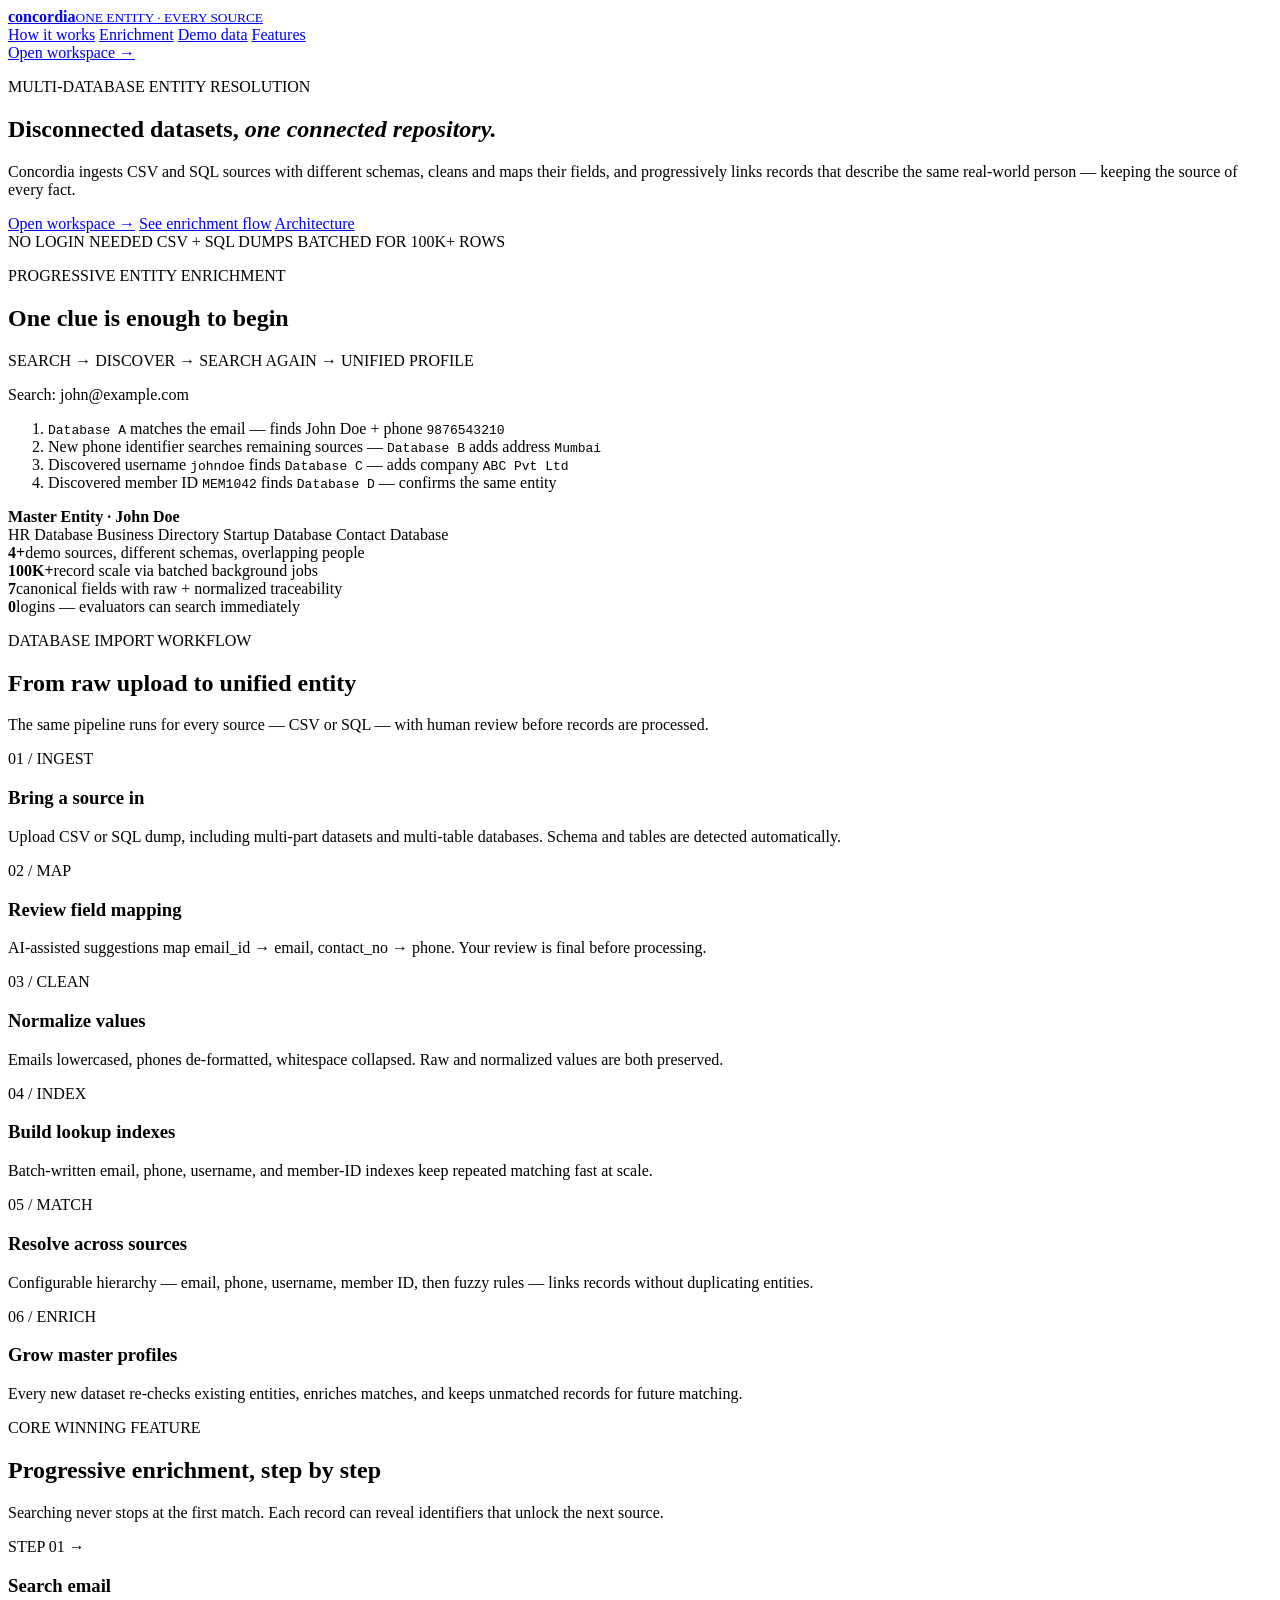
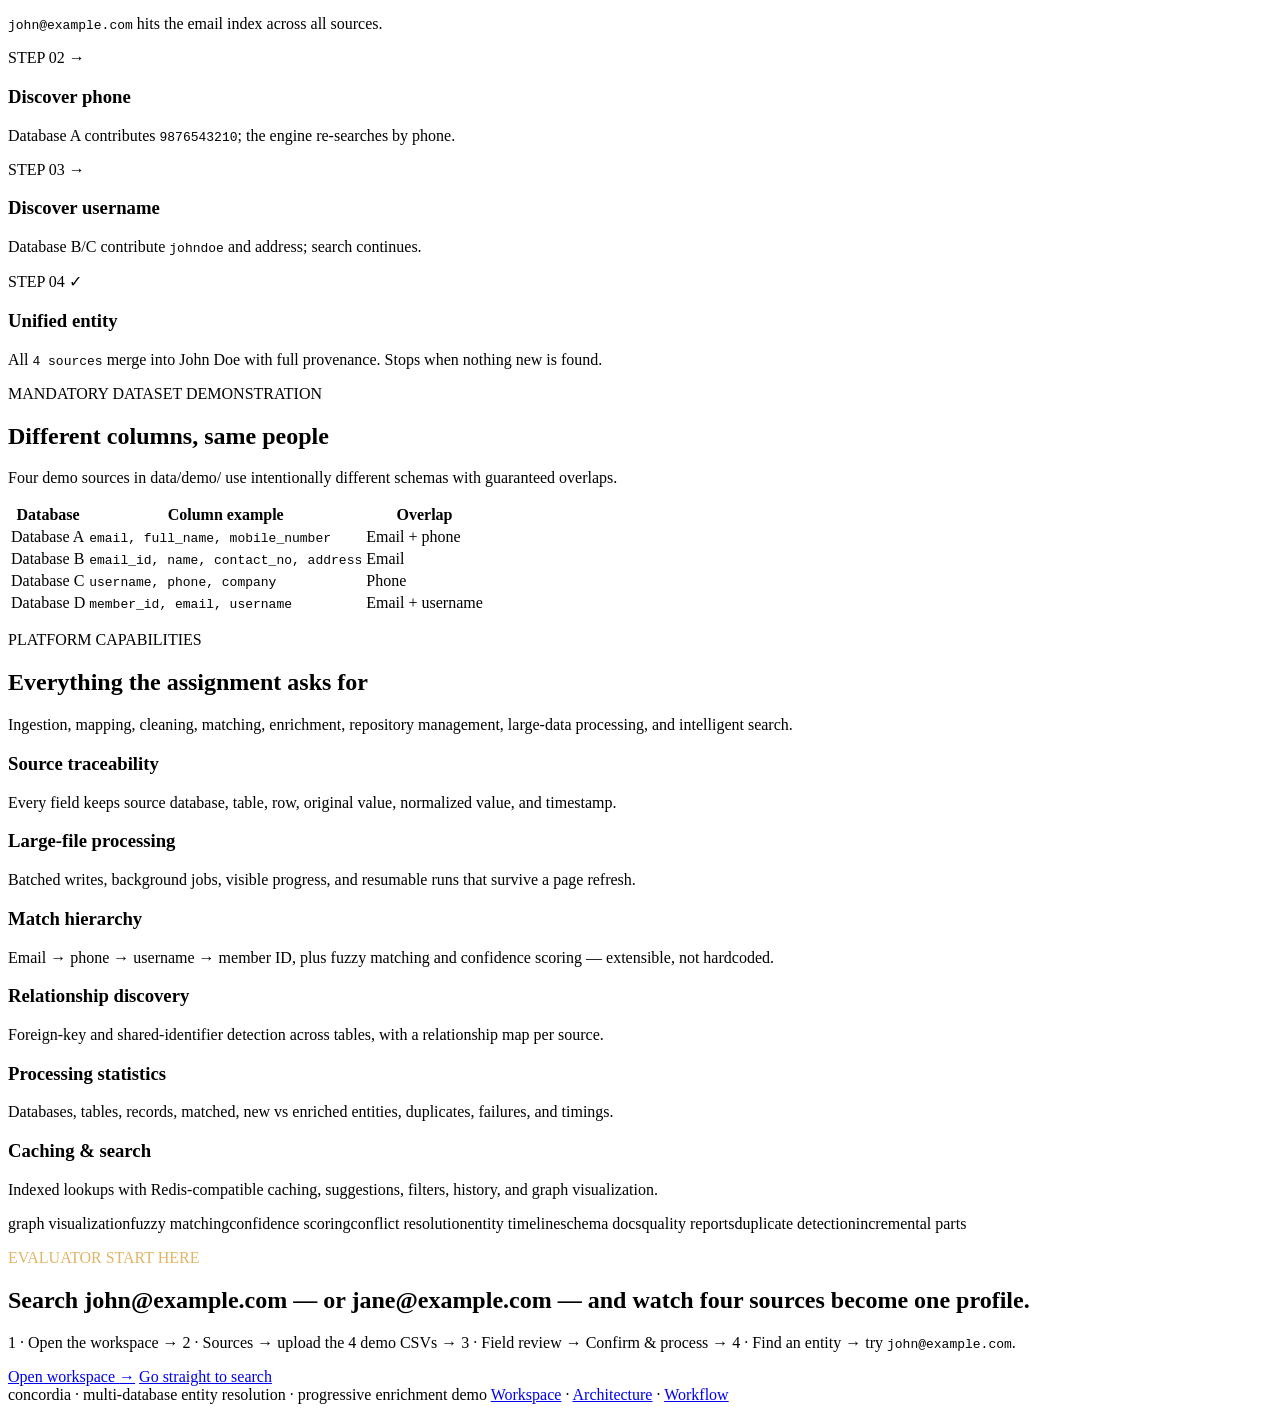
==== frontend/index.html @ e7b0c4af "Concordia: entity resolution platform with auth-first flow" ====
<!doctype html>
<html lang="en">
<head>
    <meta charset="UTF-8">
    <meta name="viewport" content="width=device-width, initial-scale=1.0">
    <meta name="theme-color" content="#173b35">
    <meta name="description" content="Concordia — a multi-database entity resolution platform with progressive entity enrichment. Connect CSV and SQL sources into one searchable master repository.">
    <title>Concordia | Multi-Database Entity Resolution</title>
    <link rel="preconnect" href="https://fonts.googleapis.com">
    <link rel="preconnect" href="https://fonts.gstatic.com" crossorigin>
    <link href="https://fonts.googleapis.com/css2?family=DM+Mono:wght@400;500&family=DM+Sans:wght@400;500;600;700&family=Newsreader:opsz,wght@6..72,500;6..72,600&display=swap" rel="stylesheet">
    <link rel="stylesheet" href="/css/styles.css?v=3">
    <link rel="stylesheet" href="/css/landing.css?v=2">
</head>
<body class="landing">
    <nav class="landing-nav" aria-label="Landing navigation">
        <div class="landing-nav-inner">
            <a class="landing-brand" href="/index.html" aria-label="Concordia home">
                <span class="brand-mark" aria-hidden="true" style="border-color:#87aa98"><i></i><i></i><i></i></span>
                <span><strong>concordia</strong><small>ONE ENTITY · EVERY SOURCE</small></span>
            </a>
            <div class="landing-links">
                <a href="#how">How it works</a>
                <a href="#enrichment">Enrichment</a>
                <a href="#demo-data">Demo data</a>
                <a href="#features">Features</a>
            </div>
            <a class="button button-dark" href="/login.html">Open workspace <span aria-hidden="true">→</span></a>
        </div>
    </nav>

    <main>
        <div class="landing-wrap">
            <section class="hero">
                <div>
                    <p class="eyebrow">MULTI-DATABASE ENTITY RESOLUTION</p>
                    <h1>Disconnected datasets, <em>one connected repository.</em></h1>
                    <p class="hero-intro">Concordia ingests CSV and SQL sources with different schemas, cleans and maps their fields, and progressively links records that describe the same real-world person — keeping the source of every fact.</p>
                    <div class="hero-cta">
                        <a class="button button-dark" href="/login.html">Open workspace <span aria-hidden="true">→</span></a>
                        <a class="button button-quiet" href="#enrichment">See enrichment flow</a>
                        <a class="button button-outline" href="/architecture.html">Architecture</a>
                    </div>
                    <div class="hero-meta">
                        <span>NO LOGIN NEEDED</span>
                        <span>CSV + SQL DUMPS</span>
                        <span>BATCHED FOR 100K+ ROWS</span>
                    </div>
                </div>
                <article class="demo-card" aria-label="Progressive enrichment example">
                    <div class="demo-card-head">
                        <p class="eyebrow">PROGRESSIVE ENTITY ENRICHMENT</p>
                        <h2>One clue is enough to begin</h2>
                        <p>SEARCH → DISCOVER → SEARCH AGAIN → UNIFIED PROFILE</p>
                    </div>
                    <p class="demo-query">Search: john@example.com</p>
                    <ol class="demo-steps">
                        <li data-step="1"><code>Database A</code> matches the email — finds John Doe + phone <code>9876543210</code></li>
                        <li data-step="2">New phone identifier searches remaining sources — <code>Database B</code> adds address <code>Mumbai</code></li>
                        <li data-step="3">Discovered username <code>johndoe</code> finds <code>Database C</code> — adds company <code>ABC Pvt Ltd</code></li>
                        <li data-step="4">Discovered member ID <code>MEM1042</code> finds <code>Database D</code> — confirms the same entity</li>
                    </ol>
                    <div class="demo-entity">
                        <strong>Master Entity · John Doe</strong>
                        <div class="source-tags">
                            <span class="source-tag">HR Database</span>
                            <span class="source-tag">Business Directory</span>
                            <span class="source-tag">Startup Database</span>
                            <span class="source-tag">Contact Database</span>
                        </div>
                    </div>
                </article>
            </section>
        </div>

        <div class="strip" aria-label="Platform highlights">
            <div class="landing-wrap strip-inner">
                <div class="strip-cell"><strong>4+</strong><span>demo sources, different schemas, overlapping people</span></div>
                <div class="strip-cell"><strong>100K+</strong><span>record scale via batched background jobs</span></div>
                <div class="strip-cell"><strong>7</strong><span>canonical fields with raw + normalized traceability</span></div>
                <div class="strip-cell"><strong>0</strong><span>logins — evaluators can search immediately</span></div>
            </div>
        </div>

        <div class="landing-wrap">
            <section class="section" id="how">
                <div class="section-head">
                    <p class="eyebrow">DATABASE IMPORT WORKFLOW</p>
                    <h2>From raw upload to unified entity</h2>
                    <p>The same pipeline runs for every source — CSV or SQL — with human review before records are processed.</p>
                </div>
                <div class="steps-grid">
                    <div class="step-card"><span>01 / INGEST</span><h3>Bring a source in</h3><p>Upload CSV or SQL dump, including multi-part datasets and multi-table databases. Schema and tables are detected automatically.</p></div>
                    <div class="step-card"><span>02 / MAP</span><h3>Review field mapping</h3><p>AI-assisted suggestions map email_id → email, contact_no → phone. Your review is final before processing.</p></div>
                    <div class="step-card"><span>03 / CLEAN</span><h3>Normalize values</h3><p>Emails lowercased, phones de-formatted, whitespace collapsed. Raw and normalized values are both preserved.</p></div>
                    <div class="step-card"><span>04 / INDEX</span><h3>Build lookup indexes</h3><p>Batch-written email, phone, username, and member-ID indexes keep repeated matching fast at scale.</p></div>
                    <div class="step-card"><span>05 / MATCH</span><h3>Resolve across sources</h3><p>Configurable hierarchy — email, phone, username, member ID, then fuzzy rules — links records without duplicating entities.</p></div>
                    <div class="step-card"><span>06 / ENRICH</span><h3>Grow master profiles</h3><p>Every new dataset re-checks existing entities, enriches matches, and keeps unmatched records for future matching.</p></div>
                </div>
            </section>

            <section class="section" id="enrichment" style="padding-top:0">
                <div class="section-head">
                    <p class="eyebrow">CORE WINNING FEATURE</p>
                    <h2>Progressive enrichment, step by step</h2>
                    <p>Searching never stops at the first match. Each record can reveal identifiers that unlock the next source.</p>
                </div>
                <div class="flow">
                    <div class="flow-cell"><span class="flow-arrow">STEP 01 →</span><h3>Search email</h3><p><code>john@example.com</code> hits the email index across all sources.</p></div>
                    <div class="flow-cell"><span class="flow-arrow">STEP 02 →</span><h3>Discover phone</h3><p>Database A contributes <code>9876543210</code>; the engine re-searches by phone.</p></div>
                    <div class="flow-cell"><span class="flow-arrow">STEP 03 →</span><h3>Discover username</h3><p>Database B/C contribute <code>johndoe</code> and address; search continues.</p></div>
                    <div class="flow-cell"><span class="flow-arrow">STEP 04 ✓</span><h3>Unified entity</h3><p>All <code>4 sources</code> merge into John Doe with full provenance. Stops when nothing new is found.</p></div>
                </div>
            </section>

            <section class="section" id="demo-data" style="padding-top:0">
                <div class="section-head">
                    <p class="eyebrow">MANDATORY DATASET DEMONSTRATION</p>
                    <h2>Different columns, same people</h2>
                    <p>Four demo sources in <code style="font:11px var(--mono)">data/demo/</code> use intentionally different schemas with guaranteed overlaps.</p>
                </div>
                <table class="schema-table">
                    <thead><tr><th>Database</th><th>Column example</th><th>Overlap</th></tr></thead>
                    <tbody>
                        <tr><td>Database A</td><td><code>email, full_name, mobile_number</code></td><td>Email + phone</td></tr>
                        <tr><td>Database B</td><td><code>email_id, name, contact_no, address</code></td><td>Email</td></tr>
                        <tr><td>Database C</td><td><code>username, phone, company</code></td><td>Phone</td></tr>
                        <tr><td>Database D</td><td><code>member_id, email, username</code></td><td>Email + username</td></tr>
                    </tbody>
                </table>
            </section>

            <section class="section" id="features" style="padding-top:0">
                <div class="section-head">
                    <p class="eyebrow">PLATFORM CAPABILITIES</p>
                    <h2>Everything the assignment asks for</h2>
                    <p>Ingestion, mapping, cleaning, matching, enrichment, repository management, large-data processing, and intelligent search.</p>
                </div>
                <div class="feature-grid">
                    <div class="feature-card"><h3>Source traceability</h3><p>Every field keeps source database, table, row, original value, normalized value, and timestamp.</p></div>
                    <div class="feature-card"><h3>Large-file processing</h3><p>Batched writes, background jobs, visible progress, and resumable runs that survive a page refresh.</p></div>
                    <div class="feature-card"><h3>Match hierarchy</h3><p>Email → phone → username → member ID, plus fuzzy matching and confidence scoring — extensible, not hardcoded.</p></div>
                    <div class="feature-card"><h3>Relationship discovery</h3><p>Foreign-key and shared-identifier detection across tables, with a relationship map per source.</p></div>
                    <div class="feature-card"><h3>Processing statistics</h3><p>Databases, tables, records, matched, new vs enriched entities, duplicates, failures, and timings.</p></div>
                    <div class="feature-card"><h3>Caching &amp; search</h3><p>Indexed lookups with Redis-compatible caching, suggestions, filters, history, and graph visualization.</p></div>
                </div>
                <div class="bonus-strip" aria-label="Bonus features">
                    <span>graph visualization</span><span>fuzzy matching</span><span>confidence scoring</span><span>conflict resolution</span><span>entity timeline</span><span>schema docs</span><span>quality reports</span><span>duplicate detection</span><span>incremental parts</span>
                </div>
            </section>

            <section class="section" style="padding-top:0">
                <div class="cta-panel">
                    <div>
                        <p class="eyebrow" style="color:#e2b566">EVALUATOR START HERE</p>
                        <h2>Search john@example.com — or jane@example.com — and watch four sources become one profile.</h2>
                        <p>1 · Open the workspace → 2 · Sources → upload the 4 demo CSVs → 3 · Field review → Confirm &amp; process → 4 · Find an entity → try <code>john@example.com</code>.</p>
                    </div>
                    <div class="cta-actions">
                        <a class="button button-light" href="/login.html">Open workspace <span aria-hidden="true">→</span></a>
                        <a class="button button-ghostlight" href="/login.html">Go straight to search</a>
                    </div>
                </div>
            </section>
        </div>
    </main>

    <footer class="landing-footer">
        <div class="landing-wrap landing-footer-inner">
            <span>concordia · multi-database entity resolution · progressive enrichment demo</span>
            <span><a href="/login.html">Workspace</a> · <a href="/architecture.html">Architecture</a> · <a href="#how">Workflow</a></span>
        </div>
    </footer>
</body>
</html>
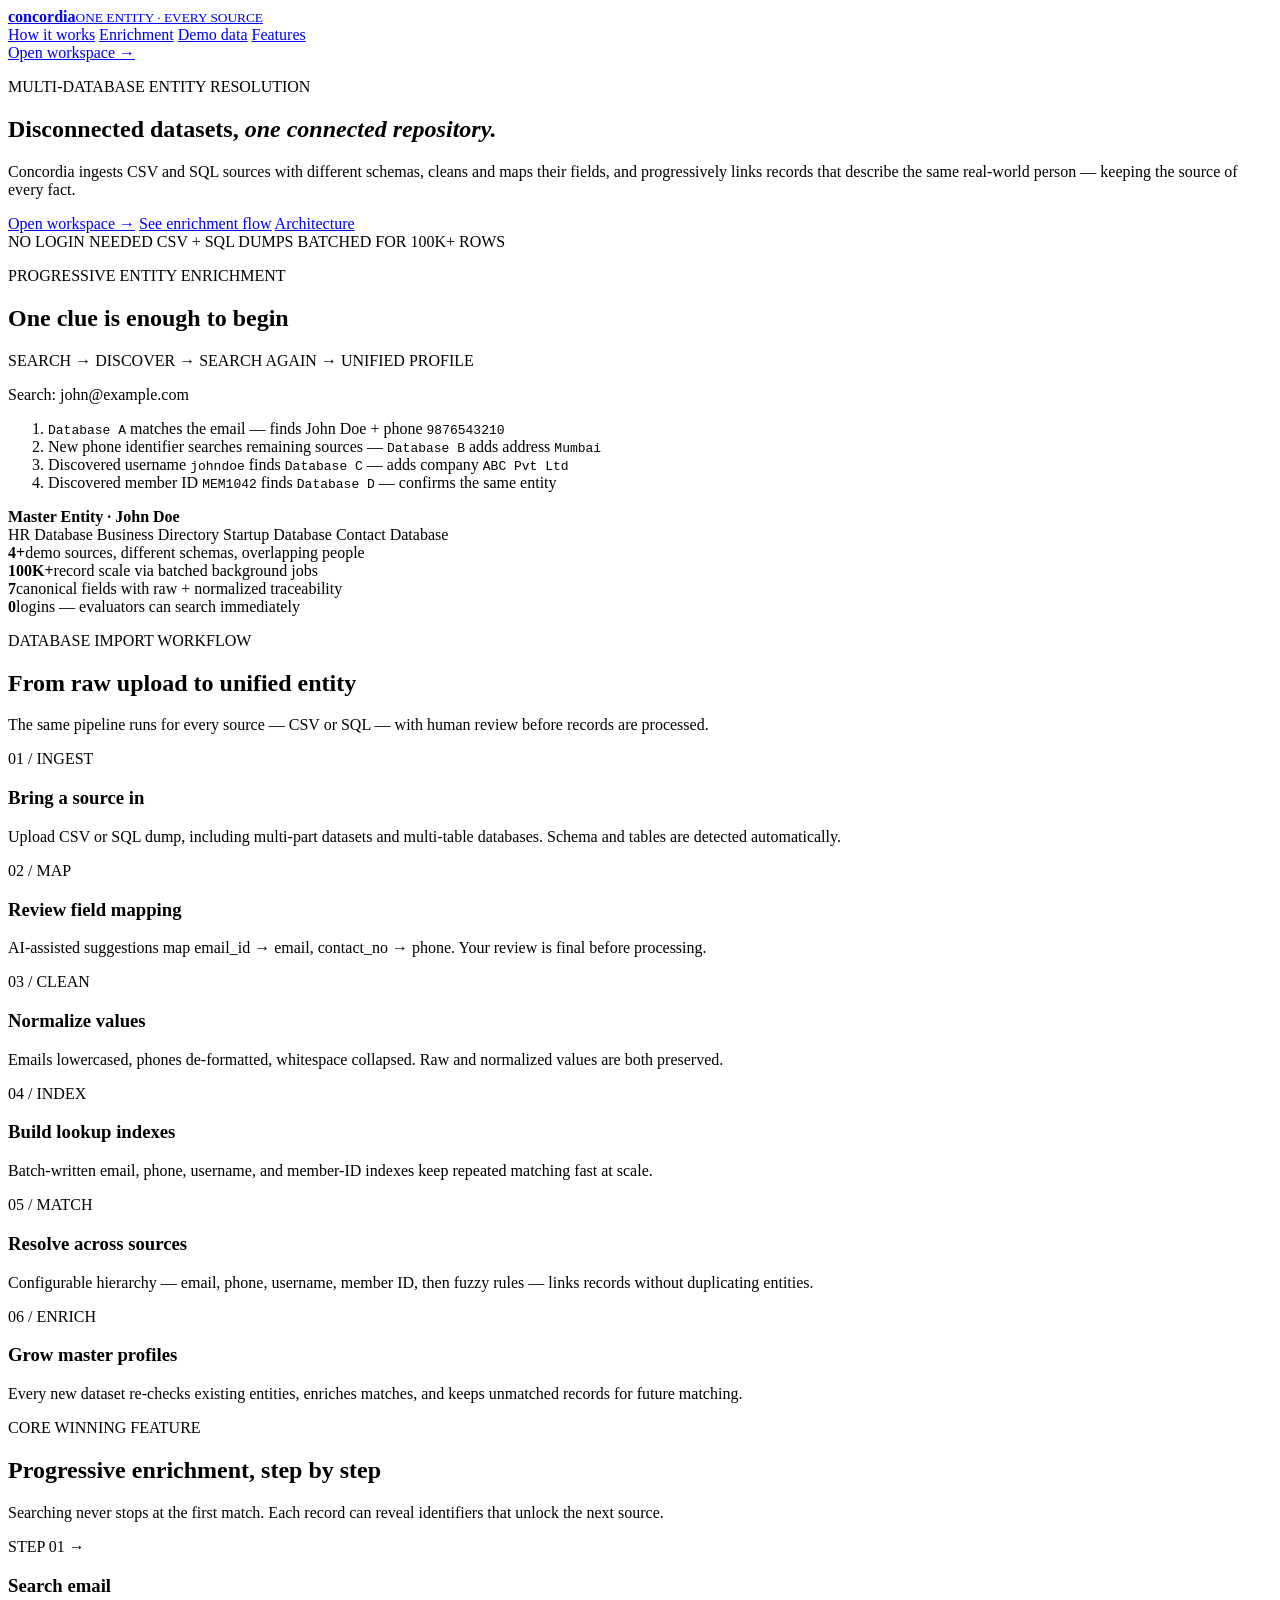
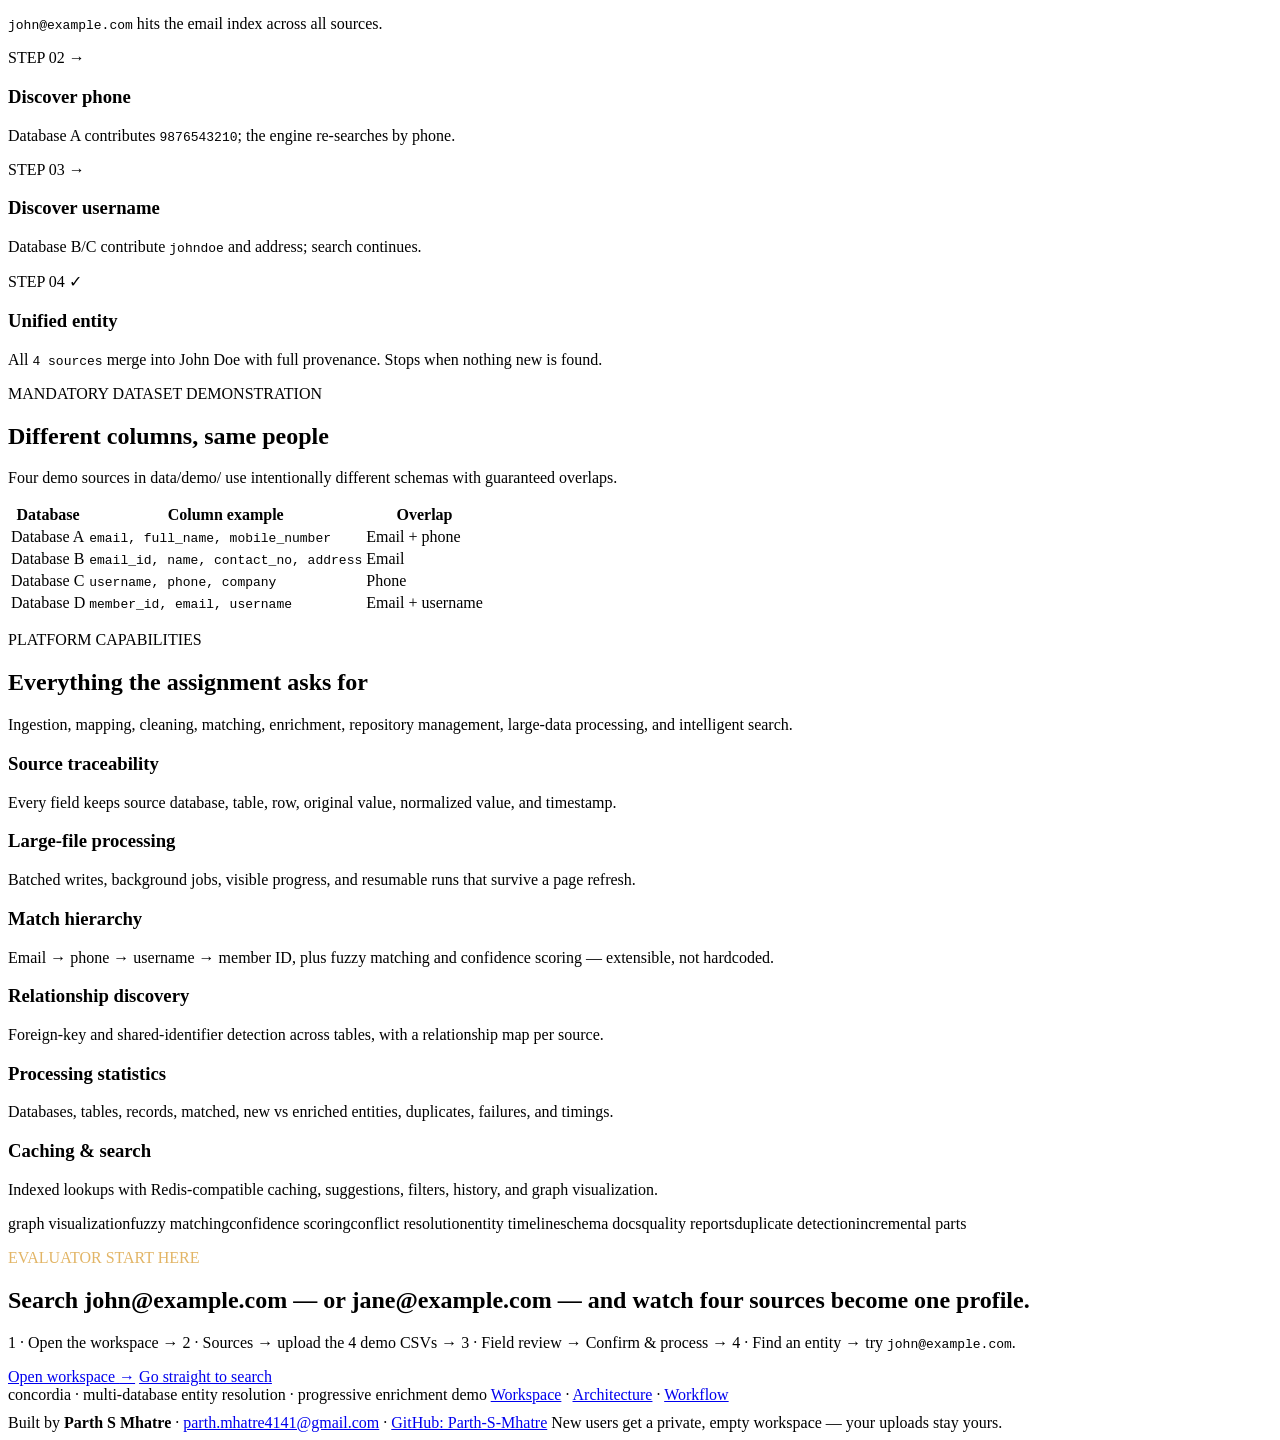
==== commit 8f9f34be: "Per-user workspaces, Google sign-in, iOS polish, SEO, landing motion" ====
--- a/frontend/index.html
+++ b/frontend/index.html
@@ -2,15 +2,33 @@
 <html lang="en">
 <head>
     <meta charset="UTF-8">
-    <meta name="viewport" content="width=device-width, initial-scale=1.0">
+    <meta name="viewport" content="width=device-width, initial-scale=1.0, viewport-fit=cover">
     <meta name="theme-color" content="#173b35">
-    <meta name="description" content="Concordia — a multi-database entity resolution platform with progressive entity enrichment. Connect CSV and SQL sources into one searchable master repository.">
-    <title>Concordia | Multi-Database Entity Resolution</title>
+    <meta name="description" content="Concordia — a multi-database entity resolution platform with progressive entity enrichment. Connect CSV and SQL sources into one searchable master repository. Private per-user workspaces: new accounts start with empty analytics.">
+    <meta name="keywords" content="entity resolution, record linkage, data matching, deduplication, data enrichment, master data management, Firebase, Firestore, FastAPI, CSV matching, SQL data integration, progressive enrichment, Parth Mhatre">
+    <meta name="author" content="Parth S Mhatre">
+    <meta name="robots" content="index, follow">
+    <meta name="mobile-web-app-capable" content="yes">
+    <meta name="apple-mobile-web-app-capable" content="yes">
+    <meta name="apple-mobile-web-app-status-bar-style" content="black-translucent">
+    <meta name="format-detection" content="telephone=no">
+    <meta property="og:type" content="website">
+    <meta property="og:title" content="Concordia | Multi-Database Entity Resolution">
+    <meta property="og:description" content="Disconnected datasets, one connected repository. Upload CSV/SQL, review field mappings, and search once — enrichment connects every source.">
+    <meta property="og:site_name" content="Concordia">
+    <meta name="twitter:card" content="summary_large_image">
+    <meta name="twitter:title" content="Concordia | Multi-Database Entity Resolution">
+    <meta name="twitter:description" content="Progressive entity enrichment across CSV and SQL sources with full source traceability.">
+    <link rel="canonical" href="/index.html">
+    <title>Concordia | Multi-Database Entity Resolution & Progressive Enrichment</title>
     <link rel="preconnect" href="https://fonts.googleapis.com">
     <link rel="preconnect" href="https://fonts.gstatic.com" crossorigin>
     <link href="https://fonts.googleapis.com/css2?family=DM+Mono:wght@400;500&family=DM+Sans:wght@400;500;600;700&family=Newsreader:opsz,wght@6..72,500;6..72,600&display=swap" rel="stylesheet">
-    <link rel="stylesheet" href="/css/styles.css?v=3">
-    <link rel="stylesheet" href="/css/landing.css?v=2">
+    <link rel="stylesheet" href="/css/styles.css?v=4">
+    <link rel="stylesheet" href="/css/landing.css?v=3">
+    <link rel="stylesheet" href="/css/ios.css?v=1">
+    <link rel="stylesheet" href="/css/animations.css?v=2">
+    <script src="/js/animations.js?v=2" defer></script>
 </head>
 <body class="landing">
     <nav class="landing-nav" aria-label="Landing navigation">
@@ -32,7 +50,7 @@
     <main>
         <div class="landing-wrap">
             <section class="hero">
-                <div>
+                <div class="anim-hero">
                     <p class="eyebrow">MULTI-DATABASE ENTITY RESOLUTION</p>
                     <h1>Disconnected datasets, <em>one connected repository.</em></h1>
                     <p class="hero-intro">Concordia ingests CSV and SQL sources with different schemas, cleans and maps their fields, and progressively links records that describe the same real-world person — keeping the source of every fact.</p>
@@ -83,7 +101,7 @@
         </div>
 
         <div class="landing-wrap">
-            <section class="section" id="how">
+            <section class="section" id="how" data-reveal>
                 <div class="section-head">
                     <p class="eyebrow">DATABASE IMPORT WORKFLOW</p>
                     <h2>From raw upload to unified entity</h2>
@@ -99,7 +117,7 @@
                 </div>
             </section>
 
-            <section class="section" id="enrichment" style="padding-top:0">
+            <section class="section" id="enrichment" style="padding-top:0" data-reveal>
                 <div class="section-head">
                     <p class="eyebrow">CORE WINNING FEATURE</p>
                     <h2>Progressive enrichment, step by step</h2>
@@ -113,7 +131,7 @@
                 </div>
             </section>
 
-            <section class="section" id="demo-data" style="padding-top:0">
+            <section class="section" id="demo-data" style="padding-top:0" data-reveal>
                 <div class="section-head">
                     <p class="eyebrow">MANDATORY DATASET DEMONSTRATION</p>
                     <h2>Different columns, same people</h2>
@@ -130,7 +148,7 @@
                 </table>
             </section>
 
-            <section class="section" id="features" style="padding-top:0">
+            <section class="section" id="features" style="padding-top:0" data-reveal>
                 <div class="section-head">
                     <p class="eyebrow">PLATFORM CAPABILITIES</p>
                     <h2>Everything the assignment asks for</h2>
@@ -149,7 +167,7 @@
                 </div>
             </section>
 
-            <section class="section" style="padding-top:0">
+            <section class="section" style="padding-top:0" data-reveal>
                 <div class="cta-panel">
                     <div>
                         <p class="eyebrow" style="color:#e2b566">EVALUATOR START HERE</p>
@@ -170,6 +188,10 @@
             <span>concordia · multi-database entity resolution · progressive enrichment demo</span>
             <span><a href="/login.html">Workspace</a> · <a href="/architecture.html">Architecture</a> · <a href="#how">Workflow</a></span>
         </div>
+        <div class="landing-wrap landing-footer-inner landing-contact" style="margin-top:10px">
+            <span>Built by <strong>Parth S Mhatre</strong> · <a href="mailto:parth.mhatre4141@gmail.com">parth.mhatre4141@gmail.com</a> · <a href="https://github.com/Parth-S-Mhatre" target="_blank" rel="noopener">GitHub: Parth-S-Mhatre</a></span>
+            <span>New users get a private, empty workspace — your uploads stay yours.</span>
+        </div>
     </footer>
 </body>
 </html>
